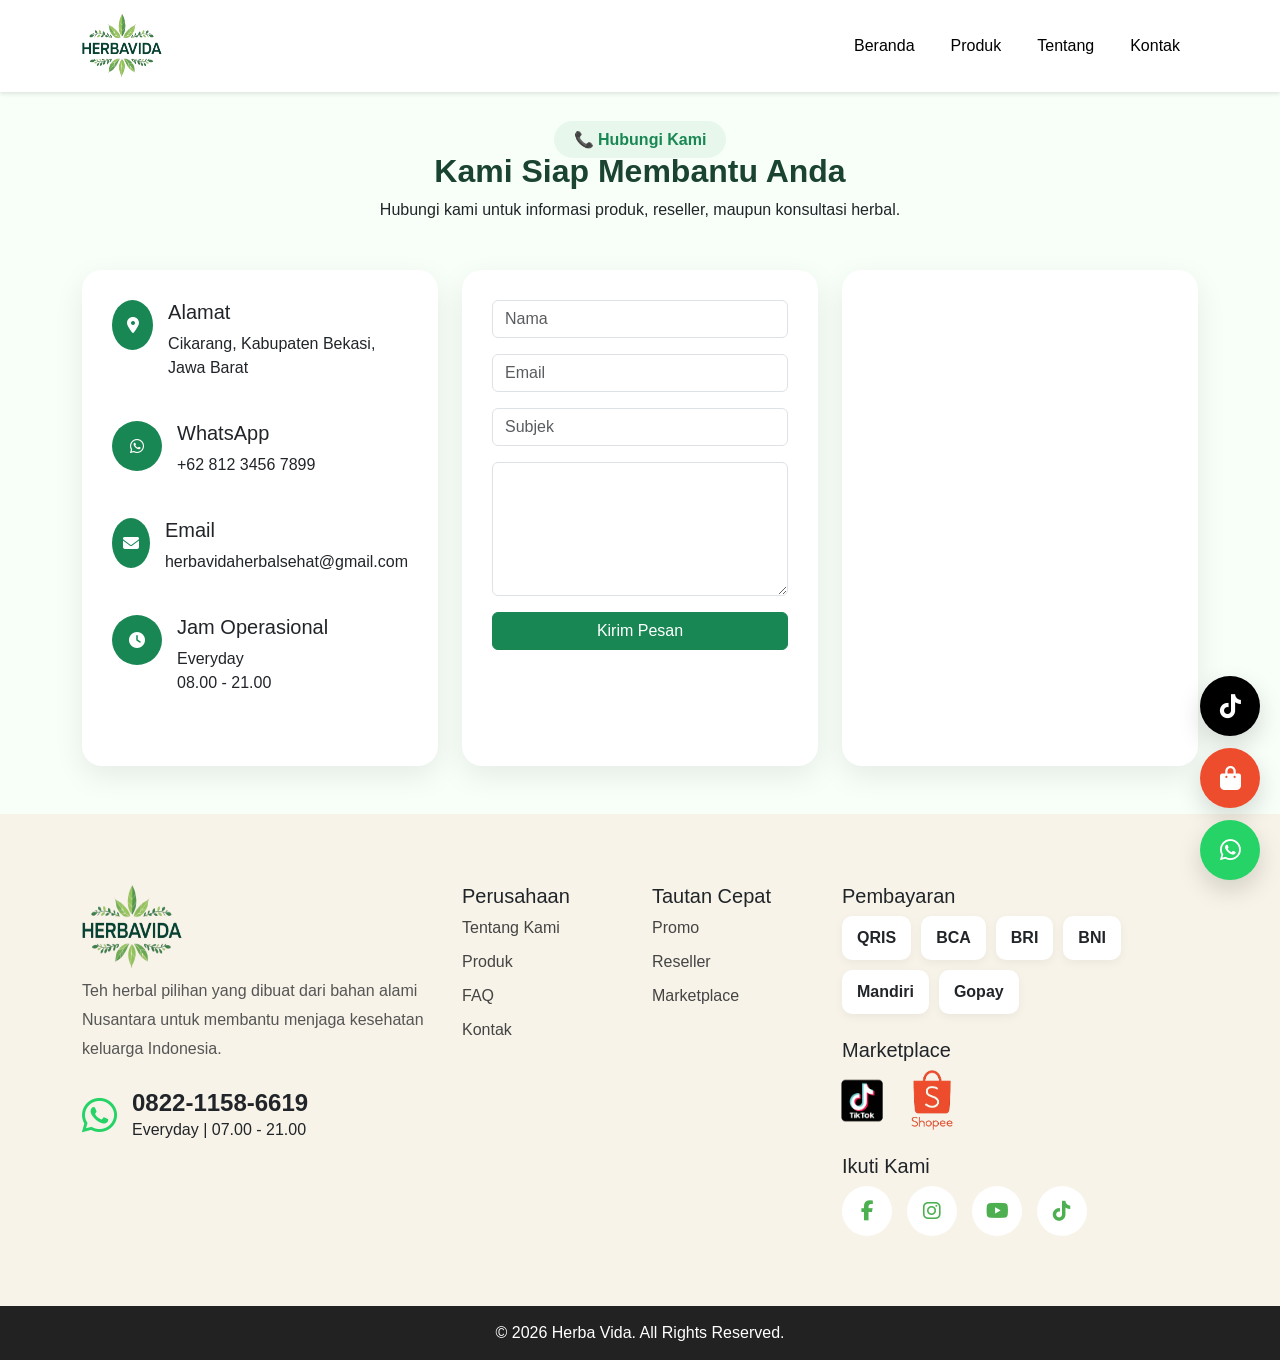
==== contact.html @ 5e762ece "add pages about & contact" ====
<!DOCTYPE html>
<html lang="id">
<head>
    <meta charset="UTF-8">
    <meta name="viewport" content="width=device-width, initial-scale=1">
    <title>Herba Vida - Teh Herbal Sehat</title>
    <link rel="icon"
      type="image/png"
      href="assets/img/herba-vida-nobg.png">

    <link href="https://cdn.jsdelivr.net/npm/bootstrap@5.3.3/dist/css/bootstrap.min.css" rel="stylesheet">

    <link rel="stylesheet"href="https://cdn.jsdelivr.net/npm/swiper@11/swiper-bundle.min.css">

    <link rel="stylesheet" href="https://cdnjs.cloudflare.com/ajax/libs/font-awesome/6.5.1/css/all.min.css">

    <link rel="stylesheet"href="https://cdnjs.cloudflare.com/ajax/libs/font-awesome/6.5.2/css/all.min.css">

    <link rel="stylesheet"href="https://cdn.jsdelivr.net/npm/swiper@11/swiper-bundle.min.css"/>

    <link rel="stylesheet"href="https://cdnjs.cloudflare.com/ajax/libs/font-awesome/6.5.2/css/all.min.css">

    <link href="https://unpkg.com/aos@2.3.1/dist/aos.css" rel="stylesheet">

    <link rel="stylesheet" href="assets/style.css">
</head>
<body>

<!-- Navbar -->

<nav class="navbar navbar-expand-lg fixed-top" style="background-color: #ffffff; box-shadow: 0 2px 4px rgba(0,0,0,0.1);">
    <div class="container">

        <a class="navbar-brand logo" href="#">
            <img src="assets/img/herba-vida-nobg.png" alt="logo-herba-vida" width="80" height="65">
        </a>

        <div class="d-flex align-items-center">


            <button class="navbar-toggler"
                    type="button"
                    data-bs-toggle="collapse"
                    data-bs-target="#menu">
                <span class="navbar-toggler-icon"></span>
            </button>
        </div>

        <div class="collapse navbar-collapse" id="menu">
            <ul class="navbar-nav ms-auto">

                <li class="nav-item">
                    <a class="nav-link"  style="color: #000;" href="index.html">Beranda</a>
                </li>

                <li class="nav-item">
                    <a class="nav-link" style="color: #000;" href="index.html#kategori_produk">Produk</a>
                </li>

                <li class="nav-item">
                    <a class="nav-link" style="color: #000;" href="about.html">Tentang</a>
                </li>

                <li class="nav-item">
                    <a class="nav-link" style="color: #000;" href="#">Kontak</a>
                </li>

            </ul>
        </div>

    </div>
</nav>


<section class="contact-section py-5" id="kontak" style="margin-top: 80px;">

    <div class="container">

        <div class="text-center mb-5 ">

            <span class="contact-badge mb-4">
                📞 Hubungi Kami
            </span>

            <h2 class="section-title">
                Kami Siap Membantu Anda
            </h2>

            <p>
                Hubungi kami untuk informasi produk,
                reseller, maupun konsultasi herbal.
            </p>

        </div>

        <div class="row g-4">

            <!-- Info Kontak -->

            <div class="col-lg-4">

                <div class="contact-info">

                    <div class="info-item">

                        <i class="fas fa-map-marker-alt"></i>

                        <div>
                            <h5>Alamat</h5>
                            <p>
                                Cikarang, Kabupaten Bekasi,
                                Jawa Barat
                            </p>
                        </div>

                    </div>

                    <div class="info-item">

                        <i class="fab fa-whatsapp"></i>

                        <div>
                            <h5>WhatsApp</h5>
                            <p>+62 812 3456 7899</p>
                        </div>

                    </div>

                    <div class="info-item">

                        <i class="fas fa-envelope"></i>

                        <div>
                            <h5>Email</h5>
                            <p>herbavidaherbalsehat@gmail.com</p>
                        </div>

                    </div>

                    <div class="info-item">

                        <i class="fas fa-clock"></i>

                        <div>
                            <h5>Jam Operasional</h5>
                            <p>
                                Everyday
                                <br>
                                08.00 - 21.00
                            </p>
                        </div>

                    </div>

                </div>

            </div>

            <!-- Form -->

            <div class="col-lg-4">

                <div class="contact-form">

                    <form>

                        <input type="text"
                               class="form-control mb-3"
                               placeholder="Nama">

                        <input type="email"
                               class="form-control mb-3"
                               placeholder="Email">

                        <input type="text"
                               class="form-control mb-3"
                               placeholder="Subjek">

                        <textarea
                            class="form-control mb-3"
                            rows="5"
                            placeholder="Pesan">
                        </textarea>

                        <button
                            class="btn btn-success w-100">

                            Kirim Pesan

                        </button>

                    </form>

                </div>

            </div>

            <!-- Map -->

            <div class="col-lg-4">

                <div class="map-box">

                    <iframe
                    src="https://www.google.com/maps/embed?pb=!1m18!1m12!1m3!1d63445.30516370097!2d107.13606043425156!3d-6.351100565699637!2m3!1f0!2f0!3f0!3m2!1i1024!2i768!4f13.1!3m3!1m2!1s0x2e699beb82aac0f3%3A0x1b2b547a56bf2f22!2sCentral%20Cikarang%2C%20Bekasi%20Regency%2C%20West%20Java%2C%20Indonesia!5e0!3m2!1sen!2sus!4v1781601924089!5m2!1sen!2sus"
                        width="100%"
                        height="400"
                        style="border:0;"
                        loading="lazy">
                    </iframe>

                </div>

            </div>

        </div>

    </div>

</section>



<!-- Footer -->
<footer class="footer-section">

    <div class="container">

        <div class="row gy-5">

            <!-- Logo -->

            <div class="col-lg-4">

                <div class="footer-logo">

                    <h3>
                        <img src="assets/img/herba-vida-nobg.png" alt="logo-herba-vida" width="100" height="85">
                    </h3>

                </div>

                <p class="footer-text">

                    Teh herbal pilihan yang dibuat dari
                    bahan alami Nusantara untuk membantu
                    menjaga kesehatan keluarga Indonesia.

                </p>

                <div class="footer-contact">

                    <i class="fa-brands fa-whatsapp"></i>

                    <div>

                        <h4>0822-1158-6619</h4>

                        <span>
                            Everyday | 07.00 - 21.00
                        </span>

                    </div>

                </div>

            </div>

            <!-- Perusahaan -->

            <div class="col-md-4 col-lg-2">

                <h5>Perusahaan</h5>

                <ul class="footer-links">

                    <li><a href="#">Tentang Kami</a></li>
                    <li><a href="#kategori_produk">Produk</a></li>
                    <li><a href="#faq">FAQ</a></li>
                    <li><a href="#">Kontak</a></li>

                </ul>

            </div>

            <!-- Bantuan -->

            <div class="col-md-4 col-lg-2">

                <h5>Tautan Cepat</h5>

                <ul class="footer-links">

                    <li><a href="#">Promo</a></li>
                    <li><a href="#">Reseller</a></li>
                    <li><a href="https://linktr.ee/herbavida.com" target="_blank">Marketplace</a></li>

                </ul>

            </div>

            <!-- Pembayaran -->

            <div class="col-md-4 col-lg-4">

                <h5>Pembayaran</h5>

                <div class="payment-grid">

                    <span>QRIS</span>
                    <span>BCA</span>
                    <span>BRI</span>
                    <span>BNI</span>
                    <span>Mandiri</span>
                    <span>Gopay</span>

                </div>

                <h5 class="mt-4">Marketplace</h5>

                <div class="shipping-grid">

                    <a href="https://linktr.ee/herbavida.com" target="_blank" class="mt-2" style="margin-left: -20px;"><img src="assets/img/tiktok.png"width="80" alt="tiktok"></a> 
                    <a href="https://shopee.co.id/akmalkamal14?mmp_pid=an_11382860676&uls_trackid=55shb5gb01ej&utm_campaign=-&utm_content=-&utm_medium=affiliates&utm_source=an_11382860676&utm_term=f2da8t1ddi7i" target="_blank" style="margin-left: -25px;" ><img src="assets/img/shopee.png" width="90"  alt="shopee"></a>
                   

                </div>

                <h5 class="mt-4">
                    Ikuti Kami
                </h5>

                <div class="social-icons">

                    <a href="#">
                        <i class="fab fa-facebook-f"></i>
                    </a>

                    <a href="#">
                        <i class="fab fa-instagram"></i>
                    </a>

                    <a href="#">
                        <i class="fab fa-youtube"></i>
                    </a>

                    <a href="https://linktr.ee/herbavida.com" target="_blank">
                        <i class="fab fa-tiktok"></i>
                    </a>

                </div>

            </div>
            

        </div>

    </div>

</footer>

<!-- Copyright -->

<div class="copyright">

    © 2026 Herba Vida. All Rights Reserved.

</div>


<!-- Floating Buttons -->

<div class="floating-contact">

    <!-- TikTok -->

    <a href="https://linktr.ee/herbavida.com"
       target="_blank"
       class="float-btn tiktok">

        <i class="fab fa-tiktok"></i>

    </a>

    <!-- Shopee -->

    <a href="https://shopee.co.id/akmalkamal14?mmp_pid=an_11382860676&uls_trackid=55shi7ku00ce&utm_campaign=-&utm_content=-&utm_medium=affiliates&utm_source=an_11382860676&utm_term=f2dfoqeq536f"
       target="_blank"
       class="float-btn shopee">

        <i class="fas fa-shopping-bag"></i>

    </a>

    <!-- WhatsApp -->

    <a href="https://wa.me/6282211586619"
       target="_blank"
       class="float-btn whatsapp">

        <i class="fab fa-whatsapp"></i>

    </a>

</div>

 <!-- end footer -->
</div>

<script src="https://cdn.jsdelivr.net/npm/swiper@11/swiper-bundle.min.js"></script>
<script src="https://cdn.jsdelivr.net/npm/bootstrap@5.3.3/dist/js/bootstrap.bundle.min.js"></script>
<script src="https://unpkg.com/aos@2.3.4/dist/aos.js"></script>

<script>
AOS.init();
</script>



</script>

</body>
</html>
---- assets/style.css ----
body{
            font-family: 'Segoe UI', sans-serif;
        }

        a{
            text-decoration:none;
            color:black;
        }

        .logo{
            font-size:28px;
            font-weight:bold;
            color:#4CAF50;
        }


        /* .navbar{
    background:transparent;
    position:absolute;
    width:100%;
    z-index:999;
    color:#ffffff;
    
} */

.navbar{
    position: fixed;
    top: 0;
    left: 0;
    width: 100%;
    z-index: 9999;

    background: rgba(255,255,255,0.12);
    backdrop-filter: blur(15px);
    -webkit-backdrop-filter: blur(15px);

    border-bottom: 1px solid rgba(255,255,255,0.15);

    transition: all .3s ease;
}

/* Saat scroll */

.navbar.scrolled{
    background: rgba(255,255,255,0.85);
    backdrop-filter: blur(20px);
    -webkit-backdrop-filter: blur(20px);

    box-shadow: 0 8px 25px rgba(0,0,0,.08);
}

/* .navbar.scrolled{
    background:#ffffff;
    box-shadow:0 5px 20px rgba(0,0,0,.1);
} */


.navbar .nav-link{
    color:white;
    font-weight:500;
    margin:0 10px;
    transition:.3s;
}

.navbar .nav-link:hover{
    color:#9BE15D;
}

.navbar.scrolled .navbar-brand,
.navbar.scrolled .nav-link{
    color:#1f2937 !important;
}

.search-box{
    background: rgba(255,255,255,0.15);
    border:1px solid rgba(255,255,255,.2);

    backdrop-filter: blur(10px);

    color:white;
    border-radius:50px;
}

.search-box::placeholder{
    color:rgba(255,255,255,.8);
}

.navbar.scrolled .search-box{
    background:white;
    color:#333;
}

.navbar.scrolled .search-box::placeholder{
    color:#888;
}


.hero-video{
    position:relative;
    width:100%;
    height:100vh;
    overflow:hidden;
}

.bg-video{
    position:absolute;
    top:50%;
    left:50%;

    min-width:100%;
    min-height:100%;

    width:auto;
    height:auto;

    transform:translate(-50%, -50%) ;
    object-fit:cover;
}

.overlay{
    position:absolute;
    inset:0;
    background:rgba(0,0,0,.45);
}

.hero-content{
    position:relative;
    z-index:2;

    height:100%;

    display:flex;
    flex-direction:column;
    justify-content:center;
    align-items:center;

    text-align:center;
    color:white;

    padding:20px;
}

.hero-content h1{
    font-size:4rem;
    font-weight:700;
    margin-bottom:20px;
}

.hero-content p{
    max-width:700px;
    font-size:1.2rem;
    margin-bottom:30px;
}

.hero-btn{
    display:flex;
    gap:15px;
}

.badge-herbal{
    background:rgba(255,255,255,.15);
    backdrop-filter:blur(10px);
    padding:10px 20px;
    border-radius:50px;
    margin-bottom:20px;
}

@media(max-width:768px){

    .hero-content h1{
        font-size:2.3rem;
    }

    .hero-btn{
        flex-direction:column;
        width:100%;
    }

    .hero-btn a{
        width:100%;
    }

}

/* css category card */
.category-card{

    height:120px;
    border:1px solid #dbe4ec;
    border-radius:16px;

    display:flex;
    flex-direction:column;
    justify-content:center;
    align-items:center;

    text-decoration:none;
    color:#111827;

    transition:.35s ease;
    background:#fff;

    position:relative;
    overflow:hidden;
}

.category-card i{
    font-size:32px;
    margin-bottom:12px;
    color:#22c55e;
    transition:.35s;
}

.category-card span{
    font-size:15px;
    font-weight:600;
}

.category-card:hover{
    transform:translateY(-8px);
    border-color:#22c55e;
    box-shadow:0 12px 25px rgba(34,197,94,.15);
}

.category-card:hover i{
    transform:scale(1.15) rotate(8deg);
}

.badge-new{
    position:absolute;
    top:-10px;
    right:18px;

    background:#ef4444;
    color:white;

    padding:4px 12px;
    border-radius:30px;

    font-size:12px;
    font-weight:700;
    z-index:10;

    animation:pulse 1.8s infinite;
}

@keyframes pulse{
    0%{
        transform:scale(1);
    }
    50%{
        transform:scale(1.08);
    }
    100%{
        transform:scale(1);
    }
}

/* Mobile */

@media(max-width:768px){

    .category-card{
        height:100px;
    }

    .category-card i{
        font-size:24px;
    }

    .category-card span{
        font-size:13px;
    }

}

/* css best seller */
.best-seller{
    background:#f8faf8;
}

.product-modal-img{
    max-height: 500px;
    width: auto;
    object-fit: contain;
}

.section-title{
    color:#4CAF50;
    font-weight:700;
}

.product-card{
    background:white;
    border-radius:20px;
    overflow:hidden;
    box-shadow:0 5px 15px rgba(0,0,0,.08);
    transition:.4s;
}

.product-card:hover{
    transform:translateY(-10px);
}

.product-image{
    overflow:hidden;
}

.product-image img{
    width:100%;
    height:250px;
    object-fit:cover;
    cursor:pointer;
    transition:.5s;
}

.product-card:hover img{
    transform:scale(1.08);
}

.product-body{
    padding:20px;
}

.price{
    font-size:24px;
    color:#2e7d32;
    font-weight:bold;
}

.rating{
    color:#ffc107;
    margin-bottom:15px;
}

.badge-custom{
    position:absolute;
    margin:15px;
    z-index:2;
}

/* Desktop */
.product-modal-img{
    max-height: 500px;
    width: auto;
    object-fit: contain;
}

/* Modal */
.modal-content{
    position:relative;
    border-radius: 20px;
    overflow: hidden;
}

/* Tombol close */
.modal-close-custom{
    position:absolute;
    top:10px;
    right:10px;

    width:40px;
    height:40px;

    border:none;
    border-radius:50%;

    background:white;
    box-shadow:0 5px 15px rgba(0,0,0,.15);

    z-index:999;
}

/* Mobile */
@media (max-width:768px){

    .modal-dialog{
        margin:10px;
    }

    .product-modal-img{
        max-height:250px;
        width:auto;
    }

    .modal-body{
        padding:15px;
    }

    .modal-body h3{
        font-size:1.2rem;
        margin-top:15px;
    }

    .modal-body h4{
        font-size:1.3rem;
    }

    .modal-body p{
        font-size:.9rem;
    }

    .btn-beli{
        width:100%;
        padding:12px;
    }

    .modal-close-custom{
        width:35px;
        height:35px;
        top:8px;
        right:8px;
    }
}

/* css section manfaat teh herbal */

.benefit-parallax{

    position:relative;

    padding:120px 0;

    background-image:
    url('img/produk/daunteh.jpg');

    background-position:center;
    background-size:cover;
    background-repeat:no-repeat;

    background-attachment:fixed;
}

.benefit-parallax .overlay{

    position:absolute;
    inset:0;

    background:rgba(0,0,0,.55);

}

.benefit-badge{

    background:rgba(255,255,255,.15);

    backdrop-filter:blur(10px);

    padding:10px 20px;

    border-radius:30px;

    color:white;

    display:inline-block;

    margin-bottom:20px;
}

.benefit-card{

    background:rgba(255,255,255,.12);

    backdrop-filter:blur(15px);

    border:1px solid rgba(255,255,255,.2);

    border-radius:20px;

    padding:30px;

    text-align:center;

    color:white;

    height:100%;

    transition:.4s;
}

.benefit-card:hover{

    transform:translateY(-10px);

    background:rgba(255,255,255,.2);

}

.benefit-card i{

    font-size:42px;

    margin-bottom:20px;

    color:#8BC34A;
}

.benefit-card h5{

    font-weight:700;

    margin-bottom:15px;
}

.benefit-card p{

    color:rgba(255,255,255,.8);

    margin:0;
}

/* mobile  */

@media(max-width:768px){

    .benefit-parallax{

        background-attachment:scroll;

    }

}

/* css section kategori produk */
.category-product{
    background:#ffffff;
}

.section-title{
    font-weight:700;
    color:#1b4332;
}

.section-badge{
    display:inline-block;
    background:#e8f5e9;
    color:#2e7d32;
    padding:8px 18px;
    border-radius:50px;
    font-weight:600;
}

.nav-pills .nav-link{

    border-radius:50px;

    margin:0 8px;

    padding:12px 25px;

    color:#444;

    background:#f4f6f8;

    transition:.3s;
}

.nav-pills .nav-link.active{

    background:linear-gradient(
    135deg,
    #4CAF50,
    #8BC34A
    );

    color:white;
}

.fresh-card{

    background:white;

    border-radius:25px;

    overflow:hidden;

    transition:.4s;

    box-shadow:
    0 10px 25px rgba(0,0,0,.06);

    position:relative;
}

.fresh-card:hover{

    transform:translateY(-10px);

    box-shadow:
    0 20px 40px rgba(76,175,80,.15);
}

.fresh-card img{

    width:100%;
    height:280px;

    object-fit:cover;

    transition:.5s;
}

.fresh-card:hover img{

    transform:scale(1.05);
}

.fresh-body{

    padding:20px;
}

.fresh-body h5{

    font-weight:700;
    color:#1b4332;
}

.fresh-body span{

    color:#4CAF50;
    font-size:20px;
    font-weight:bold;
}

/* section footer */
/* NEWSLETTER */

.newsletter-section{

    background:#6b8e23;

    padding:60px 0;

    color:white;
}

.newsletter-section h2{

    font-size:2rem;
    font-weight:700;
}

.newsletter-form{

    display:flex;
}

.newsletter-form input{

    flex:1;

    border:none;

    padding:15px 20px;

    border-radius:10px 0 0 10px;

    outline:none;
}

.newsletter-form button{

    border:none;

    background:#95c11f;

    color:white;

    padding:15px 30px;

    border-radius:0 10px 10px 0;

    font-weight:600;
}

/* FOOTER */

.footer-section{

    background:#f7f3e8;

    padding:70px 0;
}

.footer-logo h3{

    color:#4caf50;

    font-weight:700;
}

.footer-text{

    color:#555;

    line-height:1.8;
}

.footer-contact{

    display:flex;

    align-items:center;

    gap:15px;

    margin-top:25px;
}

.footer-contact i{

    font-size:40px;

    color:#25D366;
}

.footer-contact h4{

    margin:0;
    font-weight:700;
}

.footer-links{

    list-style:none;
    padding:0;
}

.footer-links li{

    margin-bottom:10px;
}

.footer-links a{

    text-decoration:none;

    color:#444;

    transition:.3s;
}

.footer-links a:hover{

    color:#4caf50;

    padding-left:5px;
}

.payment-grid,
.shipping-grid{

    display:flex;

    flex-wrap:wrap;

    gap:10px;
}

.payment-grid span,
.shipping-grid span{

    background:white;

    border-radius:10px;

    padding:10px 15px;

    font-weight:600;

    box-shadow:
    0 3px 10px rgba(0,0,0,.05);
}

.social-icons{

    display:flex;

    gap:15px;
}

.social-icons a{

    width:50px;
    height:50px;

    border-radius:50%;

    background:white;

    display:flex;

    align-items:center;
    justify-content:center;

    color:#4caf50;

    font-size:20px;

    text-decoration:none;

    transition:.3s;
}

.social-icons a:hover{

    transform:translateY(-5px);

    background:#4caf50;

    color:white;
}

/* COPYRIGHT */

.copyright{

    background:#222;

    color:white;

    text-align:center;

    padding:15px;
}

/* WHATSAPP FLOAT */

.whatsapp-float{

    position:fixed;

    right:20px;
    bottom:20px;

    background:#25D366;

    color:white;

    text-decoration:none;

    padding:15px 25px;

    border-radius:50px;

    font-weight:600;

    display:flex;

    gap:10px;

    align-items:center;

    box-shadow:
    0 10px 25px rgba(0,0,0,.15);

    z-index:999;
}

.whatsapp-float:hover{

    color:white;

    transform:translateY(-3px);
}

/* section testimoni */

.testimonial-section{

    background:#f8faf8;

    overflow:hidden;
    margin-bottom:80px;
}

.testimonial-slider{

    overflow:hidden;

    position:relative;
}

.testimonial-track{

    display:flex;

    gap:25px;

    width:max-content;

    animation:scrollLeft 30s linear infinite;
}

.testimonial-card{

    width:350px;

    background:white;

    border-radius:25px;

    padding:25px;

    box-shadow:
    0 10px 30px rgba(0,0,0,.08);

    flex-shrink:0;

    transition:.3s;
}

.testimonial-card:hover{

    transform:translateY(-10px);
}

.stars{

    color:#FFC107;

    font-size:20px;

    margin-bottom:15px;
}

.testimonial-card p{

    color:#666;

    line-height:1.8;

    min-height:100px;
}

.user-info{

    display:flex;

    align-items:center;

    gap:15px;

    margin-top:20px;
}

.user-info img{

    width:60px;
    height:60px;

    border-radius:50%;

    object-fit:cover;

    border:3px solid #4CAF50;
}

.user-info h6{

    margin:0;

    font-weight:700;
}

.user-info small{

    color:#888;
}

@keyframes scrollLeft{

    from{
        transform:translateX(0);
    }

    to{
        transform:translateX(-50%);
    }

}

.testimonial-track:hover{

    animation-play-state:paused;
}

@media(max-width:768px){

    .testimonial-card{

        width:280px;
    }

}

.testimonial-slider::before,
.testimonial-slider::after{

    content:"";

    position:absolute;

    top:0;

    width:120px;
    height:100%;

    z-index:2;
}

.testimonial-slider::before{

    left:0;

    background:
    linear-gradient(
        to right,
        #f8faf8,
        transparent
    );
}

.testimonial-slider::after{

    right:0;

    background:
    linear-gradient(
        to left,
        #f8faf8,
        transparent
    );
}

/* section faq */
.faq-badge{

    display:inline-block;

    padding:8px 20px;

    border-radius:50px;

    background:#e8f5e9;

    color:#2e7d32;

    font-weight:600;

    margin-bottom:15px;
}

.faq-title{

    font-weight:700;

    color:#1b4332;
}

.custom-faq .accordion-item{

    border:none;

    margin-bottom:15px;

    border-radius:20px !important;

    overflow:hidden;

    box-shadow:
    0 5px 20px rgba(0,0,0,.05);
}

.custom-faq .accordion-button{

    background:white;

    font-weight:600;

    padding:20px 25px;

    color:#1b4332;
}

.custom-faq .accordion-button:not(.collapsed){

    background:#4CAF50;

    color:white;
}

.custom-faq .accordion-button:focus{

    box-shadow:none;
}

.custom-faq .accordion-body{

    background:white;

    color:#666;

    line-height:1.8;
}

.faq-contact h5{

    margin-bottom:20px;

    color:#1b4332;
}


/* floating buttons */
.floating-contact{

    position:fixed;

    right:20px;
    bottom:20px;

    display:flex;
    flex-direction:column;

    gap:12px;

    z-index:9999;
}

.float-btn{

    width:60px;
    height:60px;

    border-radius:50%;

    display:flex;

    align-items:center;
    justify-content:center;

    text-decoration:none;

    color:white;

    font-size:24px;

    box-shadow:
    0 10px 25px rgba(0,0,0,.15);

    transition:.3s;
}

/* Hover */

.float-btn:hover{

    transform:
    translateY(-5px)
    scale(1.05);

    color:white;
}

/* WhatsApp */

.whatsapp{

    background:#25D366;
}

/* Shopee */

.shopee{

    background:#EE4D2D;
}

/* TikTok */

.tiktok{

    background:#000;
}

/* Animasi Ngelayang */

.float-btn{

    animation:
    floating 3s ease-in-out infinite;
}

.shopee{

    animation-delay:.5s;
}

.tiktok{

    animation-delay:1s;
}

@keyframes floating{

    0%{
        transform:translateY(0);
    }

    50%{
        transform:translateY(-8px);
    }

    100%{
        transform:translateY(0);
    }
}

/* tentang */

.about-section{
    background:#fff;
    position:relative;
}

.about-badge{
    background:#e8f7ec;
    color:#198754;
    padding:10px 20px;
    border-radius:50px;
    font-weight:600;
}

.about-title{
    font-size:2.5rem;
    font-weight:700;
    color:#14532d;
}

.about-text{
    color:#666;
    line-height:1.8;
}

.about-feature{
    display:grid;
    grid-template-columns:1fr 1fr;
    gap:15px;
    margin-top:20px;
}

.vision-card{
    background:white;
    padding:35px;
    border-radius:20px;
    text-align:center;
    box-shadow:0 10px 30px rgba(0,0,0,.08);
    height:100%;
}

.vision-card i{
    font-size:40px;
    color:#198754;
    margin-bottom:15px;
}

.timeline{
    display:flex;
    justify-content:space-between;
    gap:20px;
    flex-wrap:wrap;
}

.timeline-item{
    flex:1;
    min-width:200px;
    text-align:center;
    padding:25px;
    background:#f8fff9;
    border-radius:20px;
}

.timeline-item span{
    font-size:24px;
    font-weight:bold;
    color:#198754;
}

/* halaman kontak */
.contact-section{
    background:#f8fff9;
    position:relative;
}

.contact-badge{
    background:#e8f7ec;
    color:#198754;
    padding:10px 20px;
    border-radius:50px;
    font-weight:600;
}

.contact-info,
.contact-form,
.map-box{

    background:#fff;

    border-radius:20px;

    padding:30px;

    box-shadow:
    0 10px 30px rgba(0,0,0,.08);

    height:100%;
}

.info-item{

    display:flex;

    gap:15px;

    margin-bottom:25px;
}

.info-item i{

    width:50px;
    height:50px;

    border-radius:50%;

    background:#198754;

    color:#fff;

    display:flex;

    align-items:center;
    justify-content:center;
}

.map-box iframe{

    border-radius:15px;
}
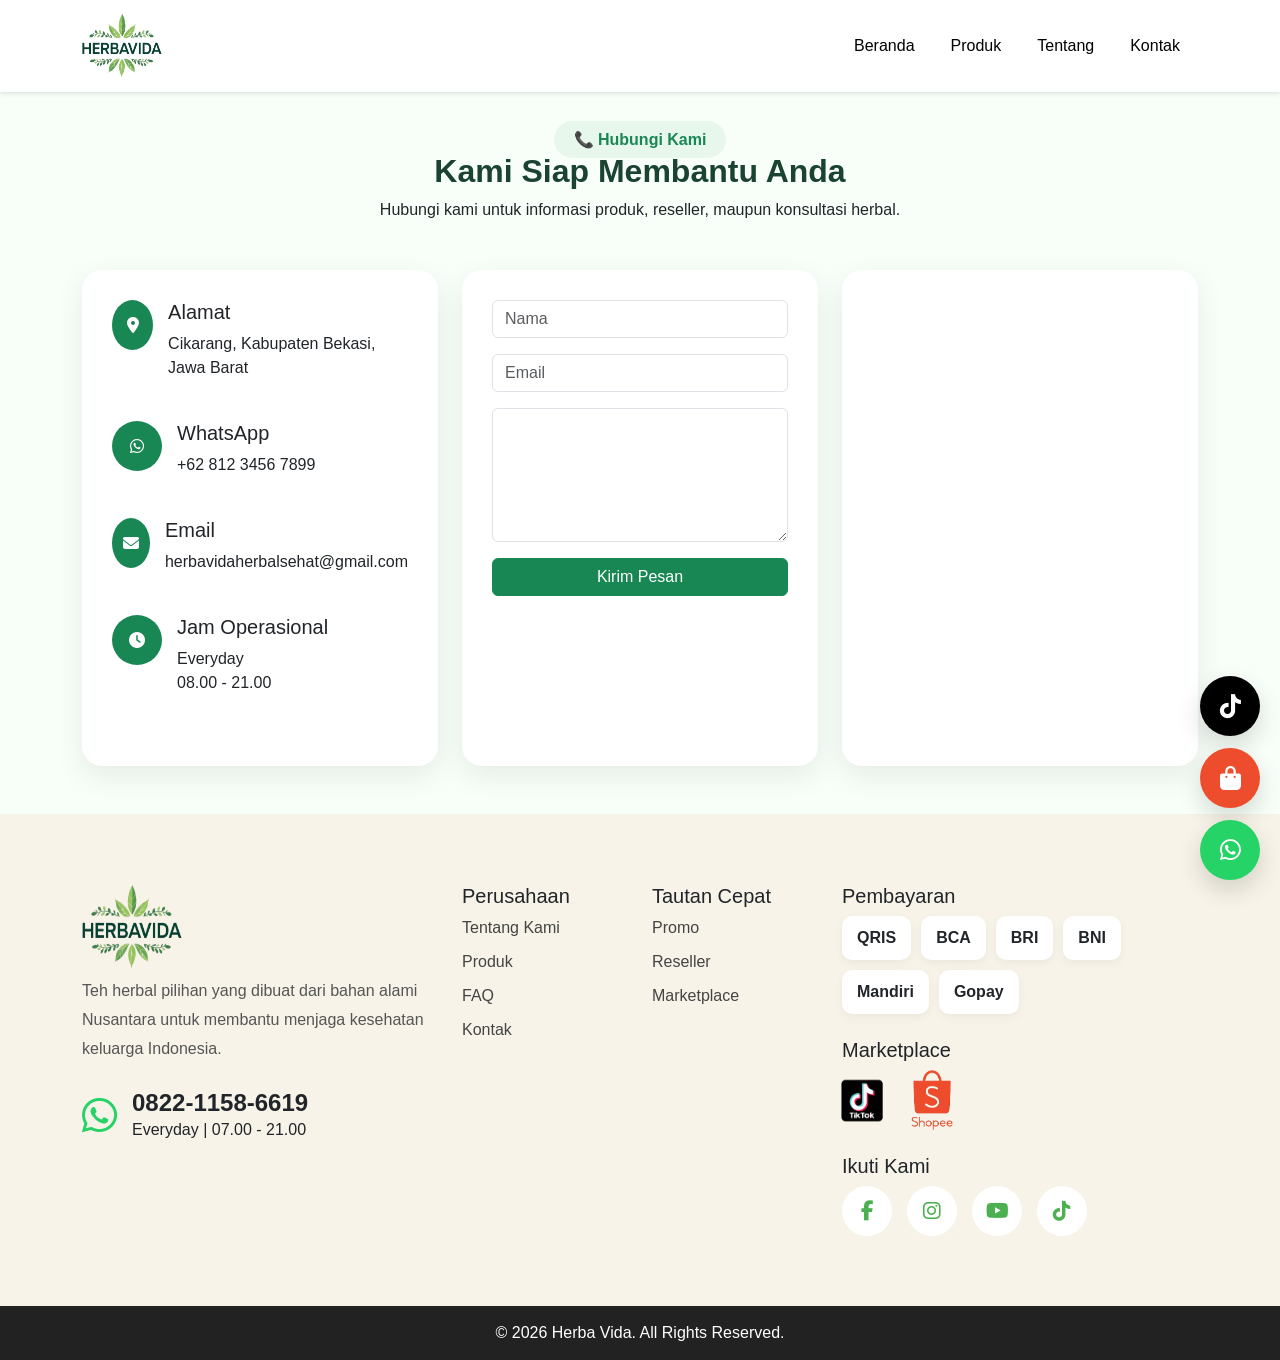
==== commit 9051849d: "update form contact" ====
--- a/contact.html
+++ b/contact.html
@@ -162,28 +162,29 @@
 
                 <div class="contact-form">
 
-                    <form>
-
-                        <input type="text"
+                    <form action="https://formsubmit.co/herbavida1487@gmail.com method="POST" >
+
+                        <input type="hidden" name="_subject" value="New message! from website herbavida">
+                        <input type="hidden" name="_cc" value="dikisetia101@gmail.com">
+                        <input type="hidden" name="_autoresponse" value="Thankyou for your order!">
+                        <input type="hidden" name="_template" value="table">
+
+                        <input type="text" name="name"
                                class="form-control mb-3"
-                               placeholder="Nama">
-
-                        <input type="email"
+                               placeholder="Nama" required>
+
+                        <input type="email" name="email"
                                class="form-control mb-3"
-                               placeholder="Email">
-
-                        <input type="text"
-                               class="form-control mb-3"
-                               placeholder="Subjek">
-
-                        <textarea
+                               placeholder="Email" required>
+
+                        <textarea name="message"
                             class="form-control mb-3"
                             rows="5"
                             placeholder="Pesan">
                         </textarea>
 
                         <button
-                            class="btn btn-success w-100">
+                            type="submit" class="btn btn-success w-100">
 
                             Kirim Pesan
 
@@ -420,4 +421,4 @@
 </script>
 
 </body>
-</html>+</html>
--- a/assets/style.css
+++ b/assets/style.css
@@ -1,6 +1,9 @@
 
-        body{
+        html, body{
             font-family: 'Segoe UI', sans-serif;
+            overflow-x:hidden;
+            width:100%;
+
         }
 
         a{
@@ -1128,6 +1131,7 @@
     gap:12px;
 
     z-index:9999;
+    box-sizing:border-box;
 }
 
 .float-btn{
